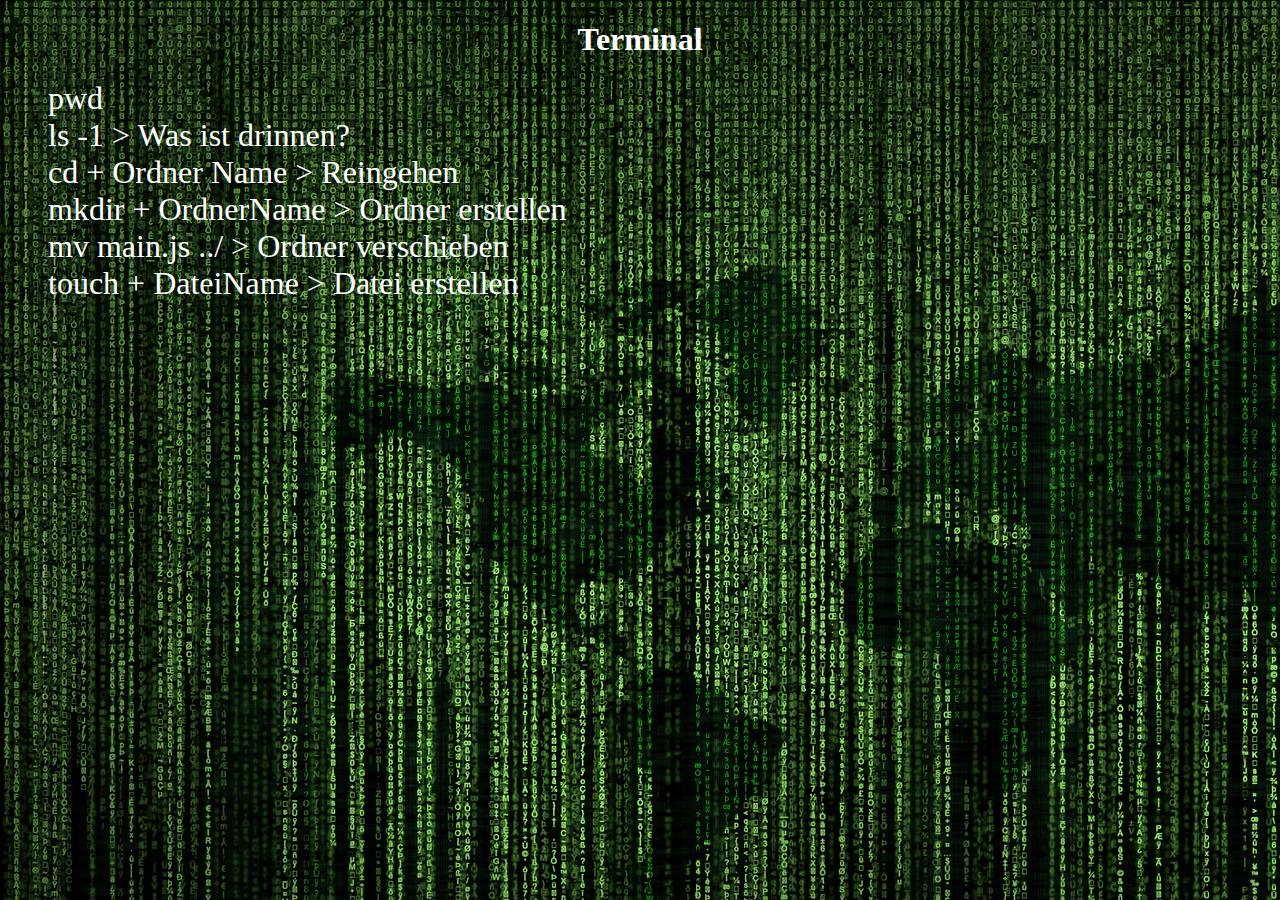
==== assets/page/Terminal.html @ b808baaf "TestGruppenarbeit" ====
<!DOCTYPE html>
<html lang="en">

<head>
    <meta charset="UTF-8">
    <meta http-equiv="X-UA-Compatible" content="IE=edge">
    <meta name="viewport" content="width=device-width, initial-scale=1.0">
    <link rel="stylesheet" href="../css/Terminal.css">
    <title>Terminal</title>
</head>

<body>
    <h1>Terminal</h1>
    <section>
        <ul>
            <li>pwd</li>
            <li>ls -1 > Was ist drinnen?</li>
            <li>cd + Ordner Name > Reingehen</li>
            <li>mkdir + OrdnerName > Ordner erstellen</li>
            <li>mv main.js ../ > Ordner verschieben</li>
            <li>touch + DateiName > Datei erstellen</li>
            <li></li>
            <li></li>
        </ul>
    </section>
</body>

</html>
---- assets/css/Terminal.css ----
body{
    background-image: url(../img/matrix-Weltkarte.jpg);
}
section ul li{
    list-style: none;
    font-size: 2rem;
    color: white;
}

h1{
    text-align: center;
    color: white;
}
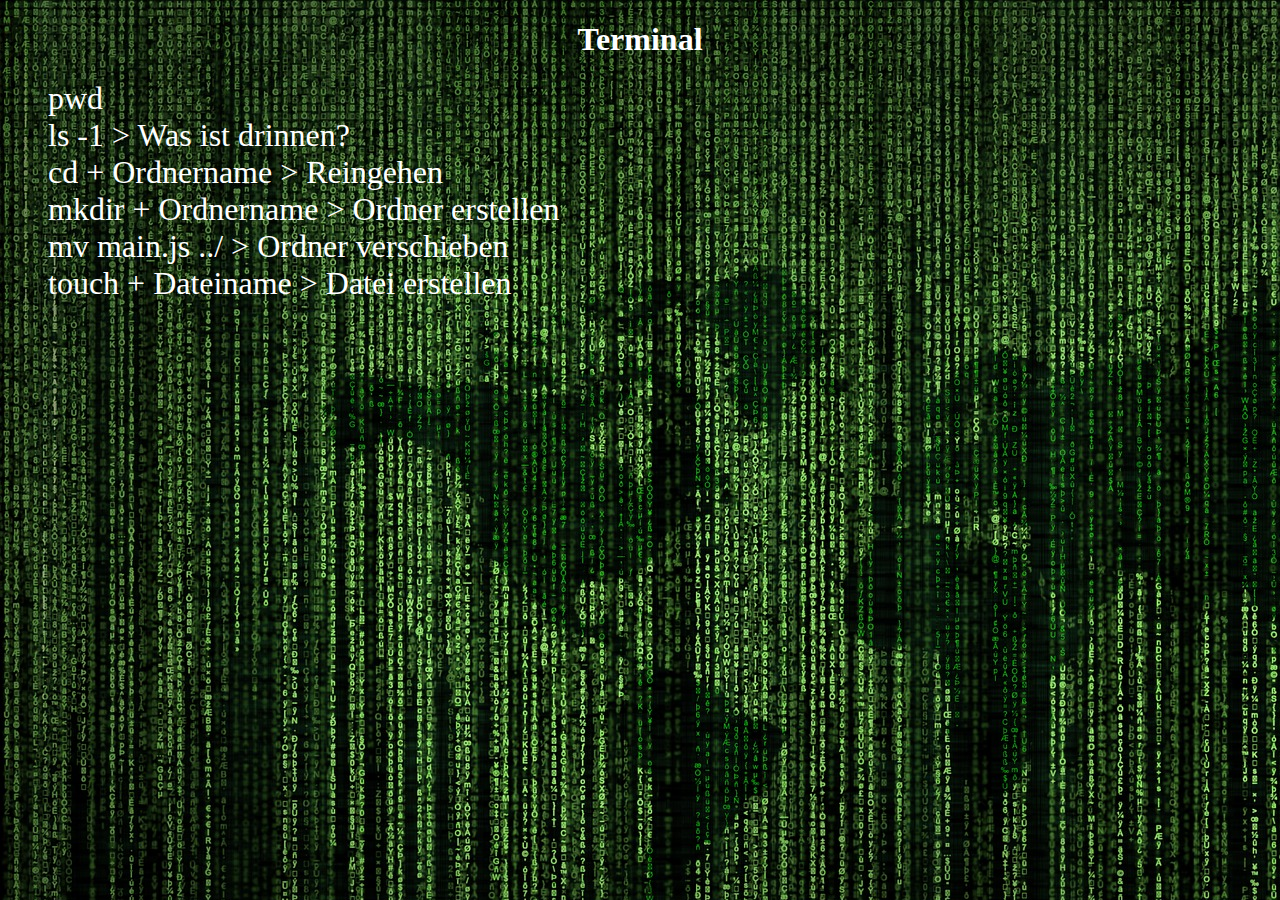
==== commit 8743fcae: "kleine Typos korrigiert in Termainal.html" ====
--- a/assets/page/Terminal.html
+++ b/assets/page/Terminal.html
@@ -15,10 +15,10 @@
         <ul>
             <li>pwd</li>
             <li>ls -1 > Was ist drinnen?</li>
-            <li>cd + Ordner Name > Reingehen</li>
-            <li>mkdir + OrdnerName > Ordner erstellen</li>
+            <li>cd + Ordnername > Reingehen</li>
+            <li>mkdir + Ordnername > Ordner erstellen</li>
             <li>mv main.js ../ > Ordner verschieben</li>
-            <li>touch + DateiName > Datei erstellen</li>
+            <li>touch + Dateiname > Datei erstellen</li>
             <li></li>
             <li></li>
         </ul>
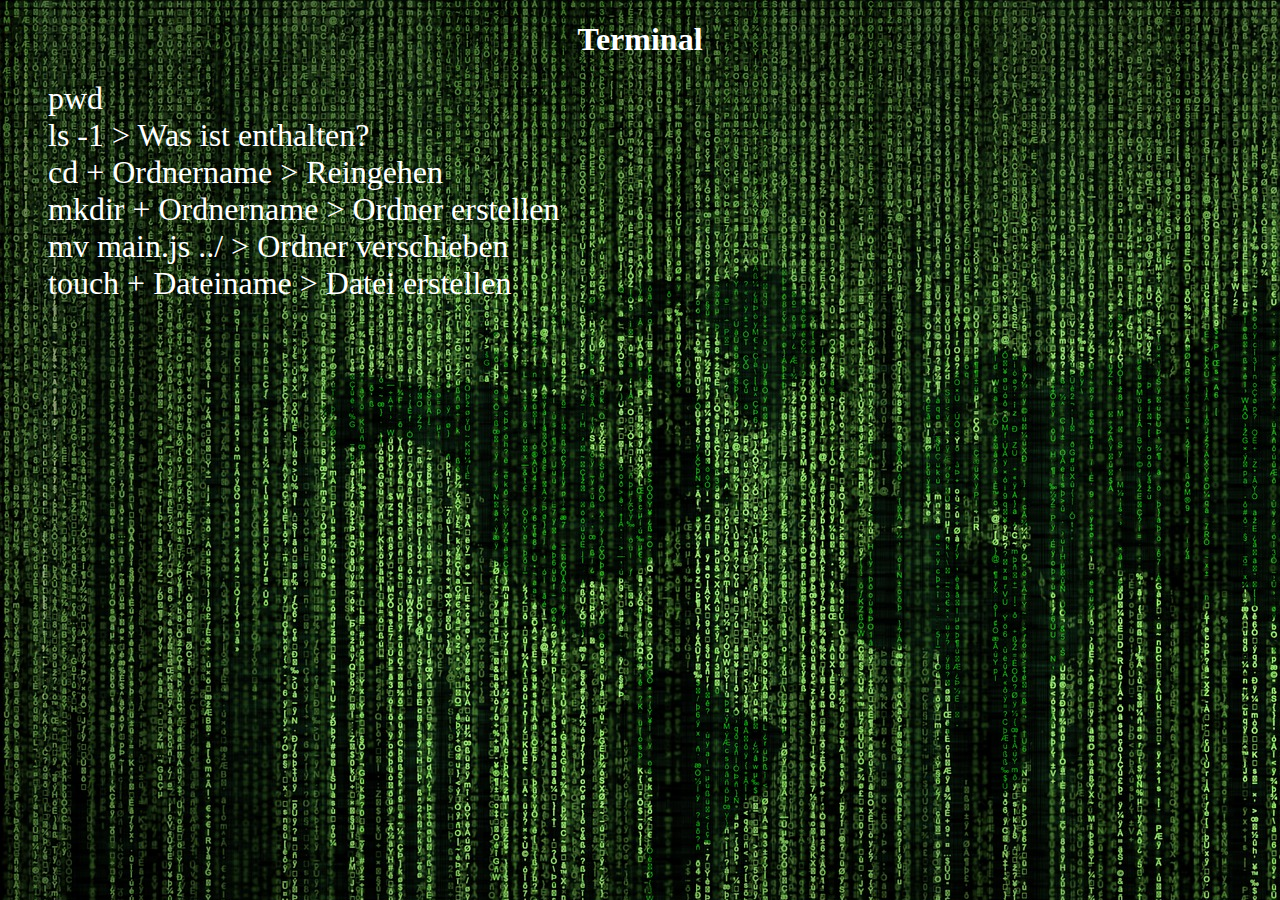
==== commit 81fd55e4: "kleine Typos korrigiert" ====
--- a/assets/page/Terminal.html
+++ b/assets/page/Terminal.html
@@ -14,7 +14,7 @@
     <section>
         <ul>
             <li>pwd</li>
-            <li>ls -1 > Was ist drinnen?</li>
+            <li>ls -1 > Was ist enthalten?</li>
             <li>cd + Ordnername > Reingehen</li>
             <li>mkdir + Ordnername > Ordner erstellen</li>
             <li>mv main.js ../ > Ordner verschieben</li>
